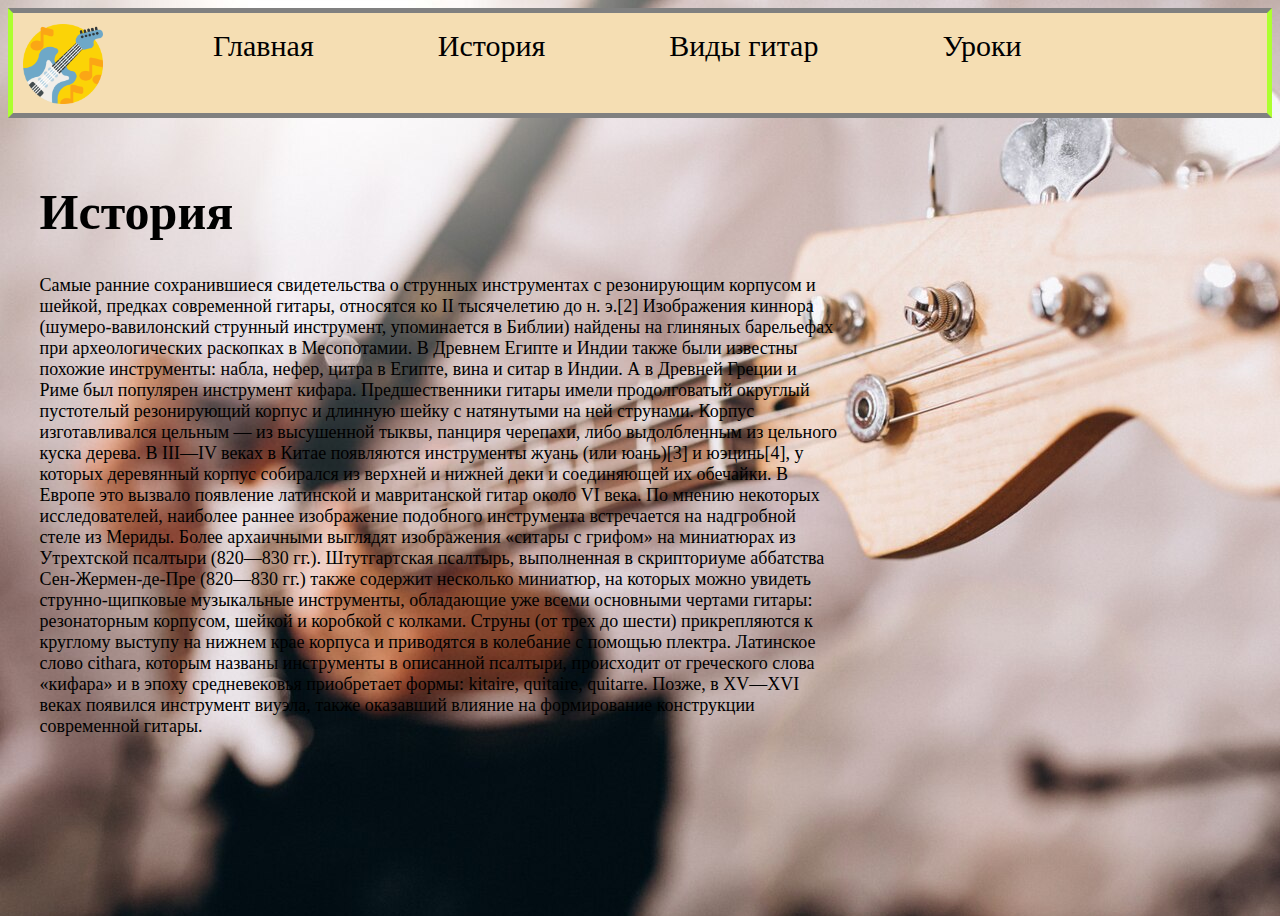
==== about.html @ d89a236f "add new pgs" ====
<!DOCTYPE html>
<html lang="ru">
<head>
    <meta charset="UTF-8">
    <meta name="viewport" content="width=device-width, initial-scale=1.0">
    <title>История</title>
    <link rel="stylesheet" href="css/main.css">
</head>
<body>
    <header>
        <nav>
            <img src="images/icon.png" alt="logo">
            <ul>
                <a href="index.html"><li>Главная</li></a>
                <a href="about.html"><li>История</li></a>
                <a href="guitars.html"><li>Виды гитар</li></a>
                <a href="lessons.html"><li>Уроки</li></a>
            </ul>
        </nav>
    </header>
    <main>
        <h1>История</h1>
        <p>Самые ранние сохранившиеся свидетельства о струнных инструментах с резонирующим корпусом и шейкой, предках современной гитары, относятся ко II тысячелетию до н. э.[2] Изображения киннора (шумеро-вавилонский струнный инструмент, упоминается в Библии) найдены на глиняных барельефах при археологических раскопках в Месопотамии.
            В Древнем Египте и Индии также были известны похожие инструменты: набла, нефер, цитра в Египте, вина и ситар в Индии. А в Древней Греции и Риме был популярен инструмент кифара.
            Предшественники гитары имели продолговатый округлый пустотелый резонирующий корпус и длинную шейку с натянутыми на ней струнами. Корпус изготавливался цельным — из высушенной тыквы, панциря черепахи, либо выдолбленным из цельного куска дерева.
            В III—IV веках в Китае появляются инструменты жуань (или юань)[3] и юэцинь[4], у которых деревянный корпус собирался из верхней и нижней деки и соединяющей их обечайки.
            В Европе это вызвало появление латинской и мавританской гитар около VI века. По мнению некоторых исследователей, наиболее раннее изображение подобного инструмента встречается на надгробной стеле из Мериды. Более архаичными выглядят изображения «ситары с грифом» на миниатюрах из Утрехтской псалтыри (820—830 гг.). Штутгартская псалтырь, выполненная в скрипториуме аббатства Сен-Жермен-де-Пре (820—830 гг.) также содержит несколько миниатюр, на которых можно увидеть струнно-щипковые музыкальные инструменты, обладающие уже всеми основными чертами гитары: резонаторным корпусом, шейкой и коробкой с колками. Струны (от трех до шести) прикрепляются к круглому выступу на нижнем крае корпуса и приводятся в колебание с помощью плектра. Латинское слово cithara, которым названы инструменты в описанной псалтыри, происходит от греческого слова «кифара» и в эпоху средневековья приобретает формы: kitaire, quitaire, quitarre.
            Позже, в XV—XVI веках появился инструмент виуэла, также оказавший влияние на формирование конструкции современной гитары.</p>
    </main>
    <script src="js/index.js"></script>
</body>
</html>
---- css/main.css ----
body {
    background-image: url('../images/bg.jpg');
    width: auto;
    height: 900px;
}

header {
    width: auto;
    height: 100px;
    border-top: 5px solid grey;
    border-bottom: 5px solid grey;
    border-left: 5px solid greenyellow;
    border-right: 5px solid greenyellow;
    background: wheat;
}

header nav img {
    width: 80px;
    margin-top: -5px;
    float: left;
    margin-left: 10px;
}

header nav ul a {
    text-decoration: none;
    color: black;
}

header nav ul a:hover {
    color: brown;
}

header nav ul li {
    list-style: none;
    display: inline;
    padding-inline: 10px;
    padding-left: 110px;
    font-size: 30px;
}

main {
    padding: 2.5%;
}

main h1 {
    color: black;
    font-size: 50px;
}

main p {
    color: black;
    font-size: large;
    width: 800px;
}

.guitar1 {
    width: 550px;
    float: right;
}
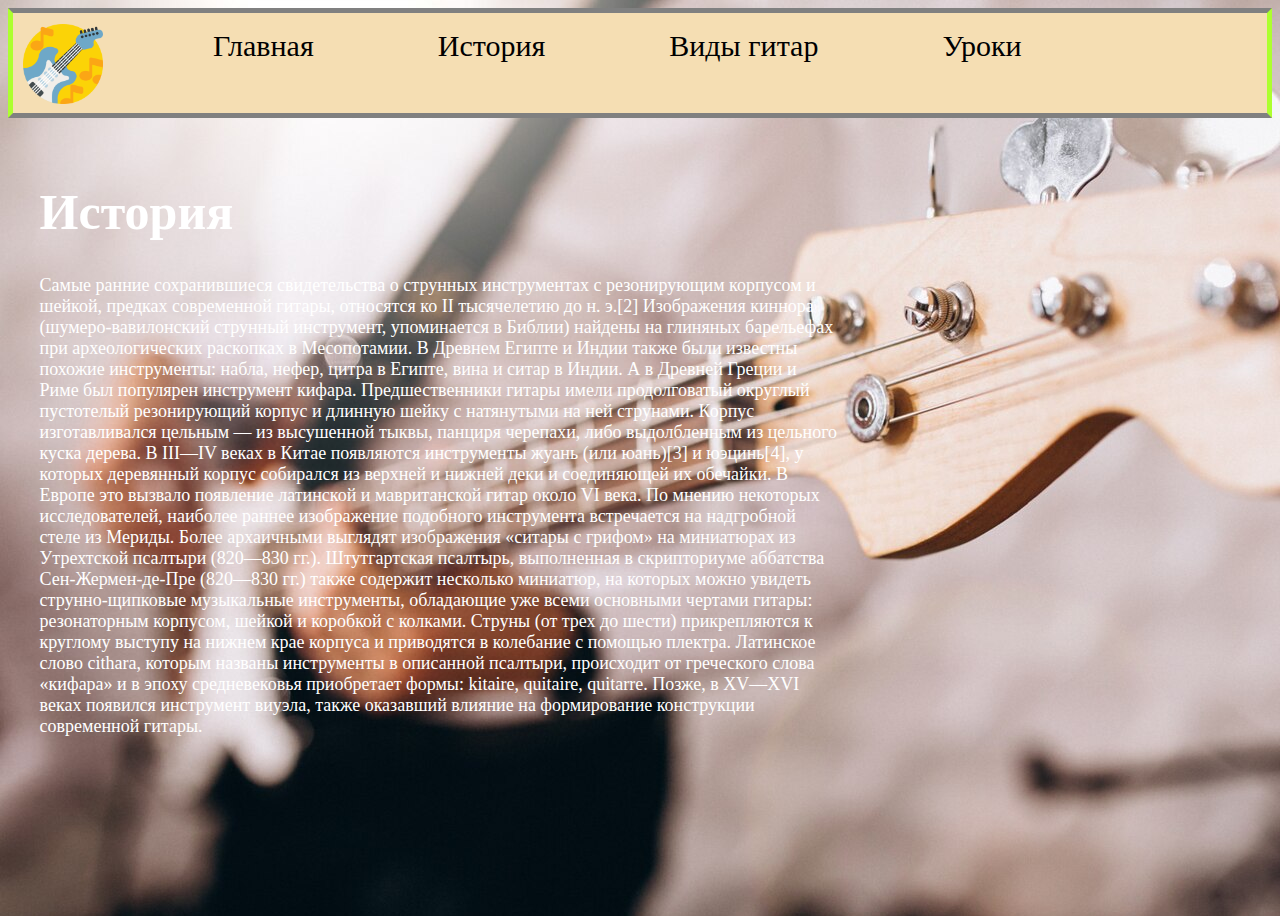
==== commit 2451745c: "del href" ====
--- a/about.html
+++ b/about.html
@@ -27,6 +27,5 @@
             В Европе это вызвало появление латинской и мавританской гитар около VI века. По мнению некоторых исследователей, наиболее раннее изображение подобного инструмента встречается на надгробной стеле из Мериды. Более архаичными выглядят изображения «ситары с грифом» на миниатюрах из Утрехтской псалтыри (820—830 гг.). Штутгартская псалтырь, выполненная в скрипториуме аббатства Сен-Жермен-де-Пре (820—830 гг.) также содержит несколько миниатюр, на которых можно увидеть струнно-щипковые музыкальные инструменты, обладающие уже всеми основными чертами гитары: резонаторным корпусом, шейкой и коробкой с колками. Струны (от трех до шести) прикрепляются к круглому выступу на нижнем крае корпуса и приводятся в колебание с помощью плектра. Латинское слово cithara, которым названы инструменты в описанной псалтыри, происходит от греческого слова «кифара» и в эпоху средневековья приобретает формы: kitaire, quitaire, quitarre.
             Позже, в XV—XVI веках появился инструмент виуэла, также оказавший влияние на формирование конструкции современной гитары.</p>
     </main>
-    <script src="js/index.js"></script>
 </body>
 </html>--- a/css/main.css
+++ b/css/main.css
@@ -43,12 +43,12 @@
 }
 
 main h1 {
-    color: black;
+    color: white;
     font-size: 50px;
 }
 
 main p {
-    color: black;
+    color: white;
     font-size: large;
     width: 800px;
 }
@@ -56,4 +56,51 @@
 .guitar1 {
     width: 550px;
     float: right;
+}
+
+.strat {
+    width: 550px;
+    float: right;
+    height: 800px;
+    margin-left: 600px;
+}
+
+.lespaul {
+    width: 550px;
+    float: right;
+    height: 800px;
+    margin-left: 600px;
+}
+
+.SG {
+    width: 550px;
+    float: right;
+    height: 800px;
+}
+
+.ochko {
+    float: left;
+    margin-top: -1500px;
+    color: white;
+}
+
+.pizdec1 {
+    float: left;
+    margin-top: -1200px;
+    font-size: 50px;
+    color: white;
+} 
+
+.pizdec2 {
+    float: left;
+    margin-top: -500px;
+    font-size: 50px;
+    color: white;
+}
+
+.pizdec3 {
+    float: left;
+    margin-top: 300px;
+    font-size: 50px;
+    color: white;
 }